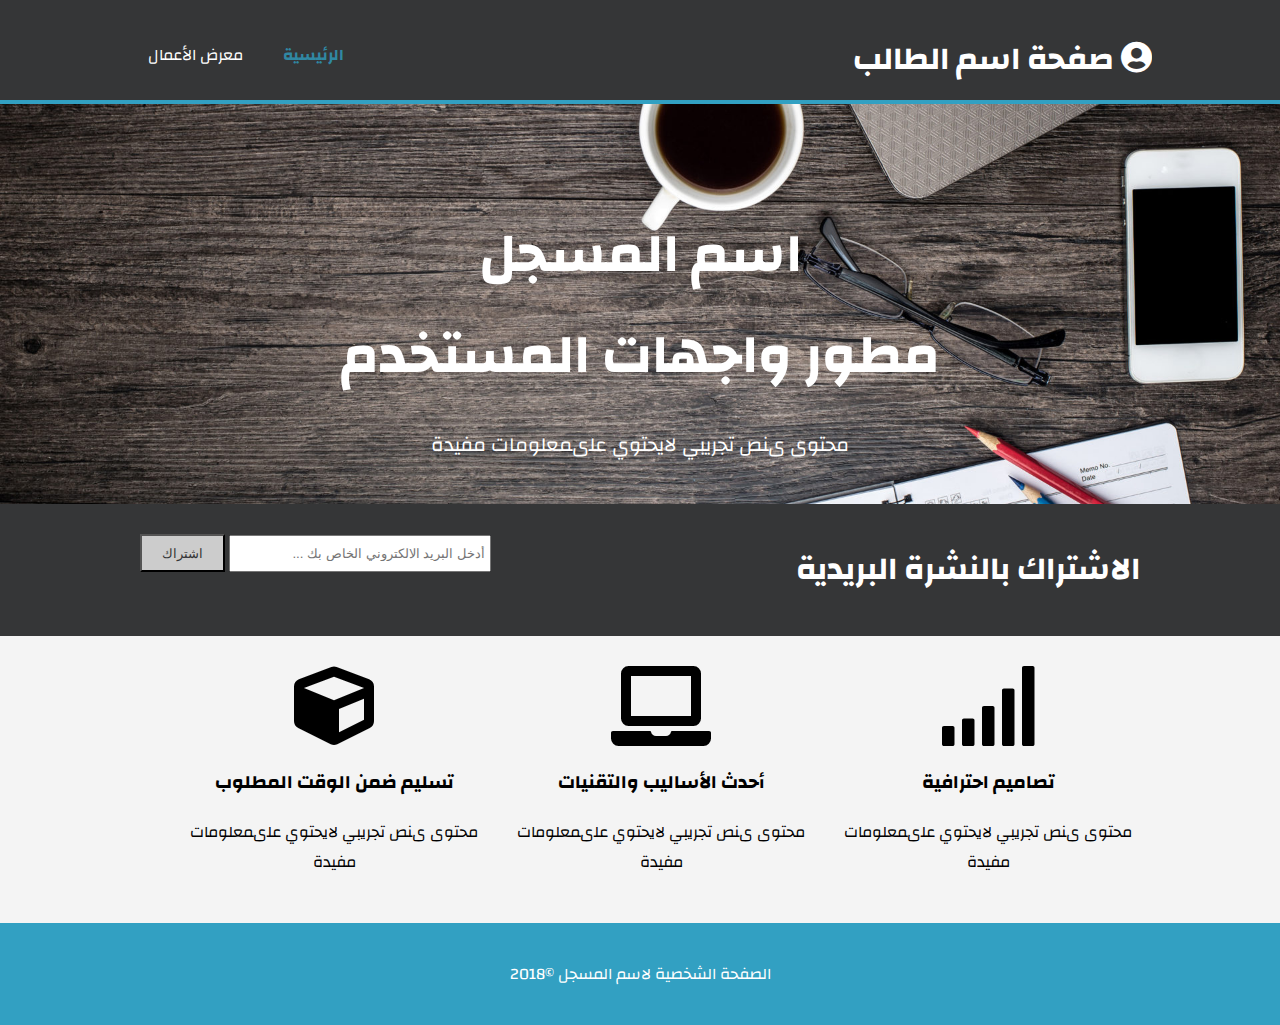
==== index.html @ 414a9cc2 "first commit" ====
<!DOCTYPE html>
<html>

<head>
    <meta charset="utf-8">
    <meta name="description" content=" موقع شخصي اسم الطالب ">
    <meta name="author" content=" فرح المحادين ">
    <title> الموقع الشخصي </title>
    <link rel="stylesheet" href="./css/fontawesome-all.min.css">
    <link rel="stylesheet" href="./css/style.css">
</head>


<body>

    <header>

        <div class="container">
            <div id="branding">
                <h1><i class="fas fa-user-circle"></i>
                    <span class="highight"> صفحة اسم الطالب </span>
                </h1>
            </div>
            <nav>
                <ul>
                    <li class="current">
                        <a href="index.html"> الرئيسية</a>
                    </li>
                    <li>
                        <a href="galler.html"> معرض الأعمال </a>
                    </li>
                </ul>
            </nav>
        </div>
    </header>
    <section id="showcase">
        <div class="container">
            <h1>اسم المسجل<br> مطور واجهات المستخدم</h1>
            <p>
                محتوى ىنص تجريبي لايحتوي علىمعلومات مفيدة
            </p>
        </div>

    </section>
    <section id="newsletter">
        <div class="container">
            <h1>الاشتراك بالنشرة البريدية </h1>
            <form action="">
                <input type="email" placeholder="أدخل البريد الالكتروني الخاص بك ...">
                <button type="submit" class="button"> اشتراك</button>
            </form>
        </div>

    </section>
    <section id="boxes">
        <div class="container">
            <div class="box">
                <i class="fa fa-signal fa-5x"></i>
                <h3> تصاميم احترافية </h3>
                <p>
                    محتوى ىنص تجريبي لايحتوي علىمعلومات مفيدة

                </p>
            </div>
            <div class="box">
                <i class="fas fa-laptop fa-5x"></i>
                <h3> أحدث الأساليب والتقنيات </h3>
                <p>
                    محتوى ىنص تجريبي لايحتوي علىمعلومات مفيدة

                </p>
            </div>
            <div class="box">
                <i class="fa fa-cube fa-5x"></i>
                <h3> تسليم ضمن الوقت المطلوب</h3>
                <p>
                    محتوى ىنص تجريبي لايحتوي علىمعلومات مفيدة

                </p>
            </div>
        </div>
    </section>



    <footer>
        <p> الصفحة الشخصية لاسم المسجل &copy;2018</p>
    </footer>

</body>

</html>
---- css/style.css ----
@import url('https://fonts.googleapis.com/css2?family=Changa:wght@200&family=Josefin+Sans&family=Lobster&family=Open+Sans&family=Roboto&family=Roboto+Condensed&display=swap');
body {
    font-family: 'Changa', sans-serif;
    padding: 0;
    margin: 0;
    background-color: #f4f4f4;
    direction: rtl;
}

.container {
    width: 80%;
    margin: auto;
    overflow: hidden;
}

ul {
    margin: 0;
    padding: 0;
}

header {
    background: #353637;
    color: #ffffff;
    padding-top: 30px;
    min-height: 70px;
    border-bottom: #32a0c2 4px solid;
}

header a {
    color: #ffffff;
    text-decoration: none;
    font-size: 16px;
}

header li {
    float: right;
    display: inline;
    padding: 0 20px 0 20px;
}

header #branding {
    float: right;
}

header #branding h1 {
    margin: 0;
}

header nav {
    float: left;
    margin-top: 10px;
}

header .highlight,
header .current a {
    color: #3088a3;
    font-weight: bold;
}

header a:hover {
    color: #cccccc;
    font-weight: bold;
}

#showcase {
    min-height: 400px;
    background: url('../img/image.jpg') no-repeat center;
    background-size: cover;
    text-align: center;
    color: #ffffff;
}

#showcase h1 {
    margin-top: 100px;
    font-size: 55px;
    margin-bottom: 10px;
}

#showcase p {
    font-size: 20px;
}

#newsletter {
    padding: 15px;
    color: #ffffff;
    background: #353637;
}

#newsletter h1 {
    float: right;
}

#newsletter form {
    float: left;
    margin-top: 15px;
}

#newsletter input[type="email"] {
    padding: 4px;
    height: 25px;
    width: 250px;
}

.button {
    height: 38px;
    background: #cccccc;
    padding-left: 20px;
    padding-right: 20px;
    color: #353637;
}

#boxes {
    margin-top: 20px;
}

#boxes .box {
    float: right;
    text-align: center;
    width: 30%;
    padding: 10px;
}

footer {
    padding: 20px;
    margin-top: 20px;
    color: #ffffff;
    background-color: #32a0c2;
    text-align: center;
}

@media(max-width: 768px) {
    header #branding,
    header nav,
    header nav li,
    #newsletter h1,
    #newsletter form,
    #boxes .box {
        float: none;
        text-align: center;
        width: 100%;
    }
    header {
        padding-bottom: 20px;
    }
    #showcase h1 {
        margin-top: 40px;
    }
    #newsletter button {
        display: block;
        width: 100%;
    }
    #newsletter form input[type="email"] {
        width: 100%;
        margin-bottom: 5px;
    }
}
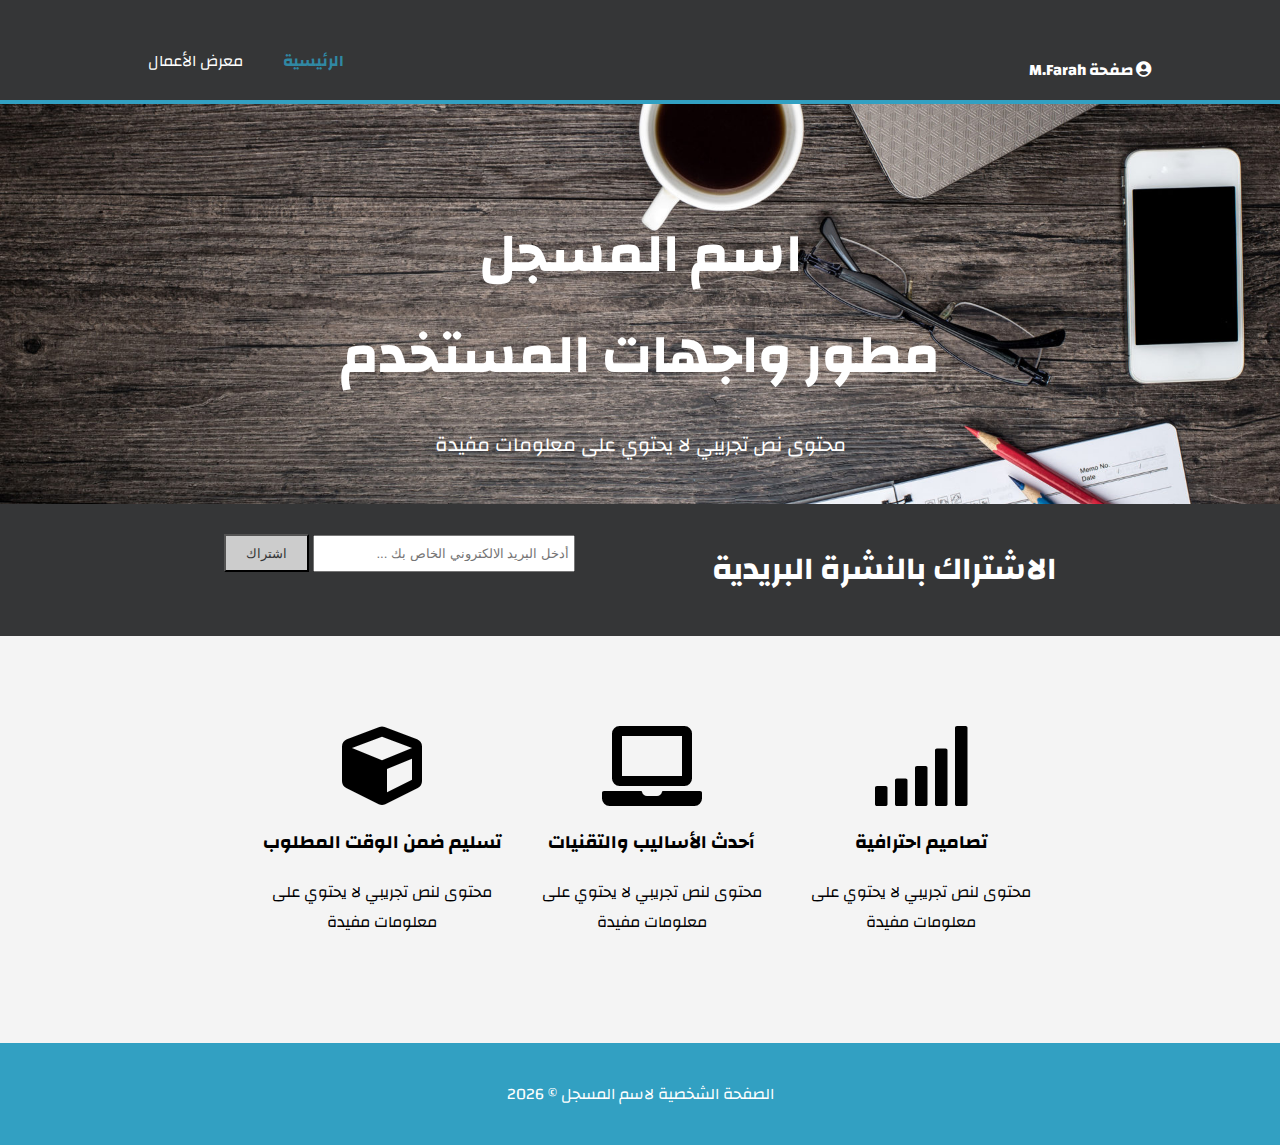
==== commit 4df9397b: "first commit" ====
--- a/index.html
+++ b/index.html
@@ -6,86 +6,97 @@
     <meta name="description" content=" موقع شخصي اسم الطالب ">
     <meta name="author" content=" فرح المحادين ">
     <title> الموقع الشخصي </title>
-    <link rel="stylesheet" href="./css/fontawesome-all.min.css">
-    <link rel="stylesheet" href="./css/style.css">
+    <link rel="stylesheet" href="css/fontawesome-all.min.css">
+    <link rel="stylesheet" href="css/style.css">
+
+
 </head>
 
 
 <body>
+    <main>
+        <header>
+            <div class="container">
+                <div id="branding" style="flex-grow: 8">
+                    <h1>
+                        <a href="gallery.html"><i class="fas fa-user-circle"></i> صفحة M.Farah </a>
+                    </h1>
+                </div>
+                <nav>
+                    <ul>
+                        <li class="current">
+                            <a href="index.html"> الرئيسية</a>
+                        </li>
+                        <li>
+                            <a href="gallery.html"> معرض الأعمال </a>
+                        </li>
+                    </ul>
+                </nav>
+            </div>
+        </header>
 
-    <header>
-
-        <div class="container">
-            <div id="branding">
-                <h1><i class="fas fa-user-circle"></i>
-                    <span class="highight"> صفحة اسم الطالب </span>
-                </h1>
-            </div>
-            <nav>
-                <ul>
-                    <li class="current">
-                        <a href="index.html"> الرئيسية</a>
-                    </li>
-                    <li>
-                        <a href="galler.html"> معرض الأعمال </a>
-                    </li>
-                </ul>
-            </nav>
-        </div>
-    </header>
-    <section id="showcase">
-        <div class="container">
-            <h1>اسم المسجل<br> مطور واجهات المستخدم</h1>
-            <p>
-                محتوى ىنص تجريبي لايحتوي علىمعلومات مفيدة
-            </p>
-        </div>
-
-    </section>
-    <section id="newsletter">
-        <div class="container">
-            <h1>الاشتراك بالنشرة البريدية </h1>
-            <form action="">
-                <input type="email" placeholder="أدخل البريد الالكتروني الخاص بك ...">
-                <button type="submit" class="button"> اشتراك</button>
-            </form>
-        </div>
-
-    </section>
-    <section id="boxes">
-        <div class="container">
-            <div class="box">
-                <i class="fa fa-signal fa-5x"></i>
-                <h3> تصاميم احترافية </h3>
+        <section id="showcase">
+            <div class="container">
+                <h1>اسم المسجل<br> مطور واجهات المستخدم</h1>
                 <p>
-                    محتوى ىنص تجريبي لايحتوي علىمعلومات مفيدة
-
+                    محتوى نص تجريبي لا يحتوي على معلومات مفيدة
                 </p>
             </div>
-            <div class="box">
-                <i class="fas fa-laptop fa-5x"></i>
-                <h3> أحدث الأساليب والتقنيات </h3>
-                <p>
-                    محتوى ىنص تجريبي لايحتوي علىمعلومات مفيدة
 
+        </section>
+
+        <section id="newsletter">
+            <div class="container">
+                <h1 style="flex-grow: 8">الاشتراك بالنشرة البريدية </h1>
+                <form action="">
+                    <input type="email" placeholder="أدخل البريد الالكتروني الخاص بك ..." style="flex-grow: 5">
+                    <button type="submit" class="button" style="flex-grow: 5"> اشتراك</button>
+                </form>
+            </div>
+
+        </section>
+
+        <section id="boxes">
+            <div class="container">
+                <div class="box" style="flex:30%">
+                    <i class="fa fa-signal fa-5x"></i>
+                    <h3> تصاميم احترافية </h3>
+                    <p>
+                        محتوى لنص تجريبي لا يحتوي على معلومات مفيدة
+
+                    </p>
+                </div>
+                <div class="box" style="flex:30%">
+                    <i class=" fas fa-laptop fa-5x"></i>
+                    <h3> أحدث الأساليب والتقنيات </h3>
+                    <p>
+                        محتوى لنص تجريبي لا يحتوي على معلومات مفيدة
+
+                    </p>
+                </div>
+                <div class="box" style="flex:30%">
+                    <i class="fa fa-cube fa-5x "></i>
+                    <h3> تسليم ضمن الوقت المطلوب</h3>
+                    <p>
+                        محتوى لنص تجريبي لا يحتوي على معلومات مفيدة
+
+                    </p>
+                </div>
+            </div>
+        </section>
+
+        <footer>
+            <section id="footer ">
+                <p> الصفحة الشخصية لاسم المسجل &copy;
+                    <span id="currentYear">
                 </p>
-            </div>
-            <div class="box">
-                <i class="fa fa-cube fa-5x"></i>
-                <h3> تسليم ضمن الوقت المطلوب</h3>
-                <p>
-                    محتوى ىنص تجريبي لايحتوي علىمعلومات مفيدة
+            </section>
+        </footer>
 
-                </p>
-            </div>
-        </div>
-    </section>
+    </main>
 
-
-
-    <footer>
-        <p> الصفحة الشخصية لاسم المسجل &copy;2018</p>
-    </footer>
+    <script src="js/jquery.js"></script>
+    <script src="js/scripts.js"></script>
 
 </body>
 
--- a/css/style.css
+++ b/css/style.css
@@ -1,156 +1,175 @@
-@import url('https://fonts.googleapis.com/css2?family=Changa:wght@200&family=Josefin+Sans&family=Lobster&family=Open+Sans&family=Roboto&family=Roboto+Condensed&display=swap');
-body {
-    font-family: 'Changa', sans-serif;
-    padding: 0;
-    margin: 0;
-    background-color: #f4f4f4;
-    direction: rtl;
-}
-
-.container {
-    width: 80%;
-    margin: auto;
-    overflow: hidden;
-}
-
-ul {
-    margin: 0;
-    padding: 0;
-}
-
-header {
-    background: #353637;
-    color: #ffffff;
-    padding-top: 30px;
-    min-height: 70px;
-    border-bottom: #32a0c2 4px solid;
-}
-
-header a {
-    color: #ffffff;
-    text-decoration: none;
-    font-size: 16px;
-}
-
-header li {
-    float: right;
-    display: inline;
-    padding: 0 20px 0 20px;
-}
-
-header #branding {
-    float: right;
-}
-
-header #branding h1 {
-    margin: 0;
-}
-
-header nav {
-    float: left;
-    margin-top: 10px;
-}
-
-header .highlight,
-header .current a {
-    color: #3088a3;
-    font-weight: bold;
-}
-
-header a:hover {
-    color: #cccccc;
-    font-weight: bold;
-}
-
-#showcase {
-    min-height: 400px;
-    background: url('../img/image.jpg') no-repeat center;
-    background-size: cover;
-    text-align: center;
-    color: #ffffff;
-}
-
-#showcase h1 {
-    margin-top: 100px;
-    font-size: 55px;
-    margin-bottom: 10px;
-}
-
-#showcase p {
-    font-size: 20px;
-}
-
-#newsletter {
-    padding: 15px;
-    color: #ffffff;
-    background: #353637;
-}
-
-#newsletter h1 {
-    float: right;
-}
-
-#newsletter form {
-    float: left;
-    margin-top: 15px;
-}
-
-#newsletter input[type="email"] {
-    padding: 4px;
-    height: 25px;
-    width: 250px;
-}
-
-.button {
-    height: 38px;
-    background: #cccccc;
-    padding-left: 20px;
-    padding-right: 20px;
-    color: #353637;
-}
-
-#boxes {
-    margin-top: 20px;
-}
-
-#boxes .box {
-    float: right;
-    text-align: center;
-    width: 30%;
-    padding: 10px;
-}
-
-footer {
-    padding: 20px;
-    margin-top: 20px;
-    color: #ffffff;
-    background-color: #32a0c2;
-    text-align: center;
-}
-
-@media(max-width: 768px) {
-    header #branding,
-    header nav,
-    header nav li,
-    #newsletter h1,
-    #newsletter form,
-    #boxes .box {
-        float: none;
-        text-align: center;
-        width: 100%;
-    }
-    header {
-        padding-bottom: 20px;
-    }
-    #showcase h1 {
-        margin-top: 40px;
-    }
-    #newsletter button {
-        display: block;
-        width: 100%;
-    }
-    #newsletter form input[type="email"] {
-        width: 100%;
-        margin-bottom: 5px;
-    }
-}+  @import url('https://fonts.googleapis.com/css2?family=Changa:wght@200&family=Josefin+Sans&family=Lobster&family=Open+Sans&family=Roboto&family=Roboto+Condensed&display=swap');
+  body {
+      font-family: 'Changa', sans-serif;
+      padding: 0;
+      margin: 0;
+      background-color: #f4f4f4;
+      direction: rtl;
+  }
+  
+  .container {
+      width: 80%;
+      margin: auto;
+      overflow: hidden;
+  }
+  
+  ul {
+      margin: 0;
+      padding: 0;
+  }
+  
+  header {
+      background: #353637;
+      color: #ffffff;
+      padding-top: 30px;
+      min-height: 70px;
+      border-bottom: #32a0c2 4px solid;
+      align-items: center;
+      align-content: center;
+      justify-content: center;
+  }
+  
+  header a {
+      color: #ffffff;
+      text-decoration: none;
+      font-size: 16px;
+  }
+  
+  header li {
+      float: right;
+      display: inline;
+      padding: 0 20px 0 20px;
+  }
+  
+  header #branding {
+      float: right;
+  }
+  
+  header #branding h1 {
+      margin: 0;
+  }
+  
+  header nav {
+      float: left;
+      margin-top: 10px;
+  }
+  
+  header .highlight,
+  header .current a {
+      color: #3088a3;
+      font-weight: bold;
+  }
+  
+  header a:hover {
+      color: #cccccc;
+      font-weight: bold;
+  }
+  /*showcase&newsletter*/
+  
+  #showcase {
+      min-height: 400px;
+      background: url('../img/image.jpg') no-repeat center;
+      background-size: cover;
+      text-align: center;
+      color: #ffffff;
+  }
+  
+  #showcase h1 {
+      margin-top: 100px;
+      font-size: 55px;
+      margin-bottom: 10px;
+  }
+  
+  #showcase p {
+      font-size: 20px;
+  }
+  
+  #newsletter {
+      padding: 15px 120px;
+      color: #ffffff;
+      background: #353637;
+      display: flex;
+      flex-flow: row wrap;
+      align-items: center;
+      align-content: center;
+      justify-content: center;
+  }
+  
+  #newsletter h1 {
+      float: right;
+  }
+  
+  #newsletter form {
+      float: left;
+      margin-top: 15px;
+      flex-flow: row wrap;
+      align-items: center;
+      align-content: center;
+      justify-content: center;
+  }
+  
+  #newsletter input[type="email"] {
+      padding: 4px;
+      height: 25px;
+      width: 250px;
+  }
+  
+  .button {
+      height: 38px;
+      background: #cccccc;
+      padding-left: 20px;
+      padding-right: 20px;
+      color: #353637;
+  }
+  /*boxes& footer*/
+  
+  #boxes {
+      margin-top: 20px;
+      padding: 60px 120px;
+      flex-flow: row wrap;
+      align-items: center;
+      align-content: center;
+      justify-content: center;
+  }
+  
+  #boxes .box {
+      float: right;
+      text-align: center;
+      width: 30%;
+      padding: 10px;
+  }
+  
+  footer {
+      padding: 20px;
+      margin-top: 20px;
+      color: #ffffff;
+      background-color: #32a0c2;
+      text-align: center;
+  }
+  
+  @media(max-width: 768px) {
+      #boxes {
+          flex-direction: column;
+      }
+      footer {
+          padding: 20px;
+          margin-top: 20px;
+          color: #ffffff;
+          background-color: #32a0c2;
+          text-align: center;
+      }
+      header {
+          padding-bottom: 20px;
+      }
+      #showcase h1 {
+          margin-top: 40px;
+      }
+      #newsletter button {
+          display: block;
+          width: 100%;
+      }
+      #newsletter form input[type="email"] {
+          width: 100%;
+          margin-bottom: 5px;
+      }
+  }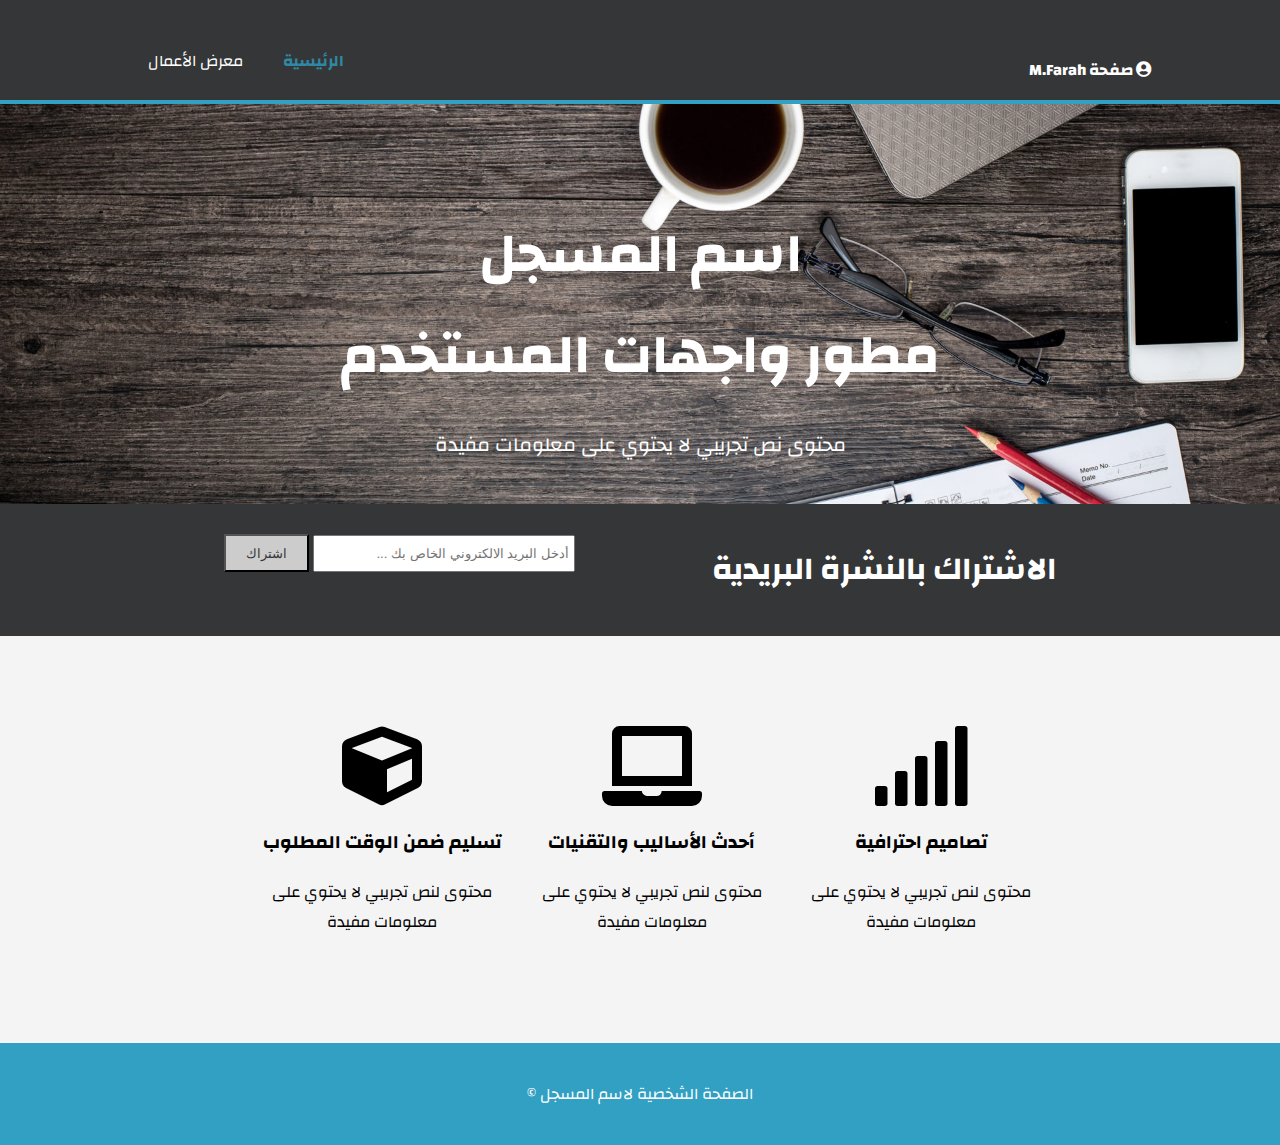
==== commit 16e71ce9: "first commit" ====
--- a/index.html
+++ b/index.html
@@ -6,7 +6,7 @@
     <meta name="description" content=" موقع شخصي اسم الطالب ">
     <meta name="author" content=" فرح المحادين ">
     <title> الموقع الشخصي </title>
-    <link rel="stylesheet" href="css/fontawesome-all.min.css">
+    <link rel="stylesheet" href="https://cdnjs.cloudflare.com/ajax/libs/font-awesome/5.15.3/css/all.min.css">
     <link rel="stylesheet" href="css/style.css">
 
 
@@ -95,9 +95,6 @@
 
     </main>
 
-    <script src="js/jquery.js"></script>
-    <script src="js/scripts.js"></script>
-
 </body>
 
 </html>--- a/css/style.css
+++ b/css/style.css
@@ -148,6 +148,16 @@
   }
   
   @media(max-width: 768px) {
+      header #branding,
+      header nav,
+      header nav li,
+      #newsletter h1,
+      #newsletter form,
+      #boxes .box {
+          float: none;
+          text-align: center;
+          width: 100%;
+      }
       #boxes {
           flex-direction: column;
       }
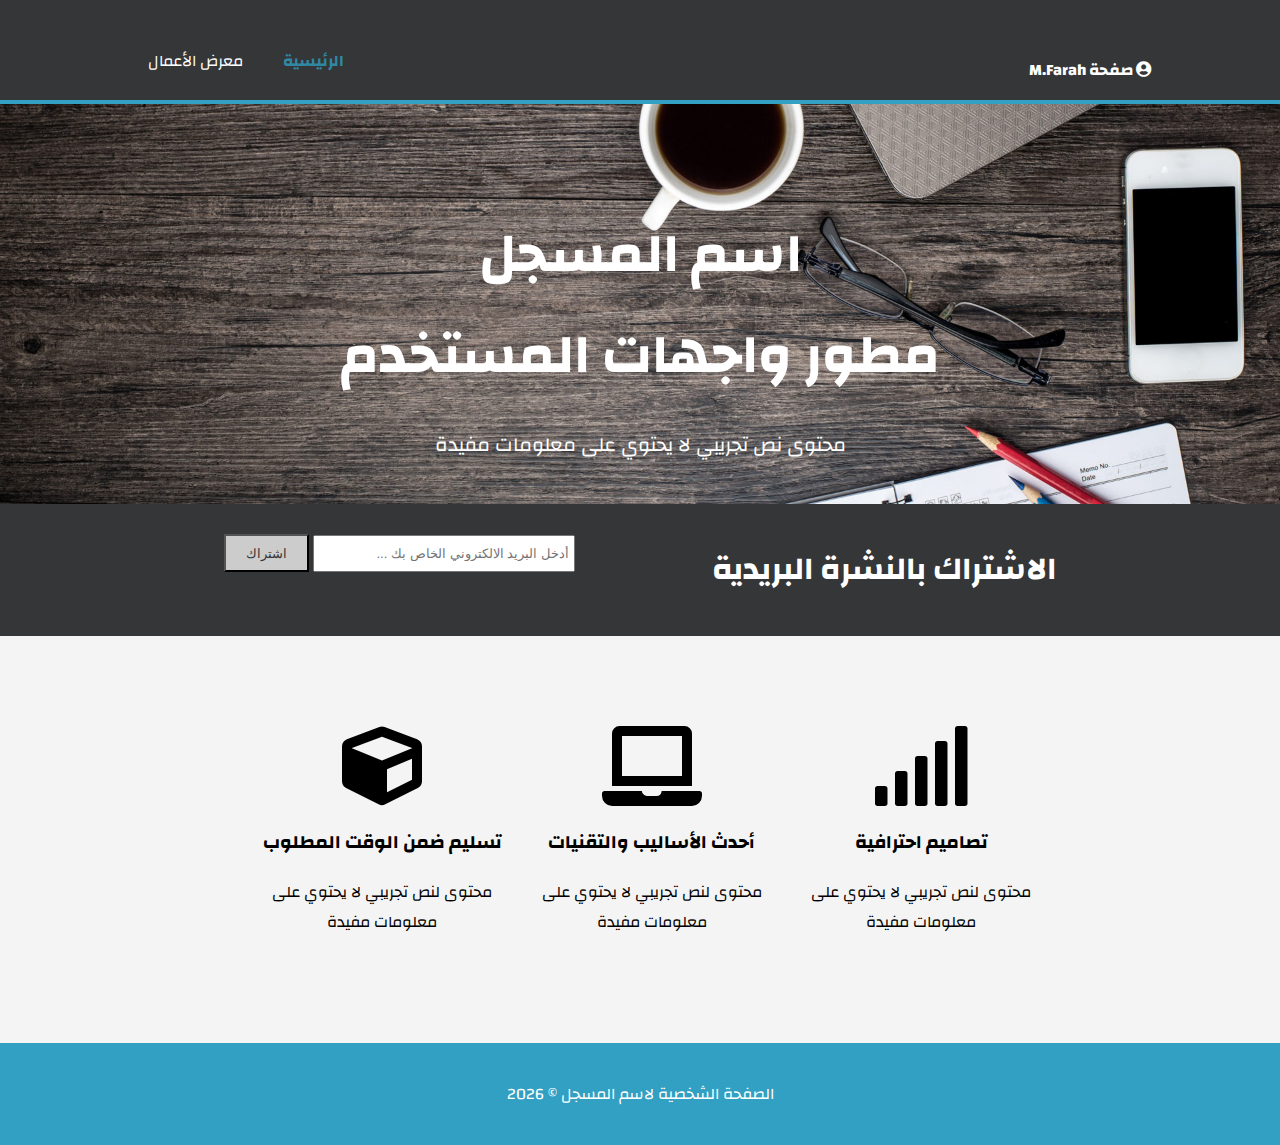
==== commit fbae0b78: "first commit" ====
--- a/index.html
+++ b/index.html
@@ -1,5 +1,5 @@
 <!DOCTYPE html>
-<html>
+<html lang="ar">
 
 <head>
     <meta charset="utf-8">
@@ -95,6 +95,9 @@
 
     </main>
 
+    <script src="https://code.jquery.com/jquery-3.6.0.min.js" integrity="sha256-/xUj+3OJU5yExlq6GSYGSHk7tPXikynS7ogEvDej/m4=" crossorigin="anonymous"></script>
+    <script src="https://cdn.jsdelivr.net/npm/bootstrap@4.5.3/dist/js/bootstrap.min.js" integrity="sha384-w1Q4orYjBQndcko6MimVbzY0tgp4pWB4lZ7lr30WKz0vr/aWKhXdBNmNb5D92v7s" crossorigin="anonymous"></script>
+    <script src="js/scripts.js"></script>
 </body>
 
 </html>